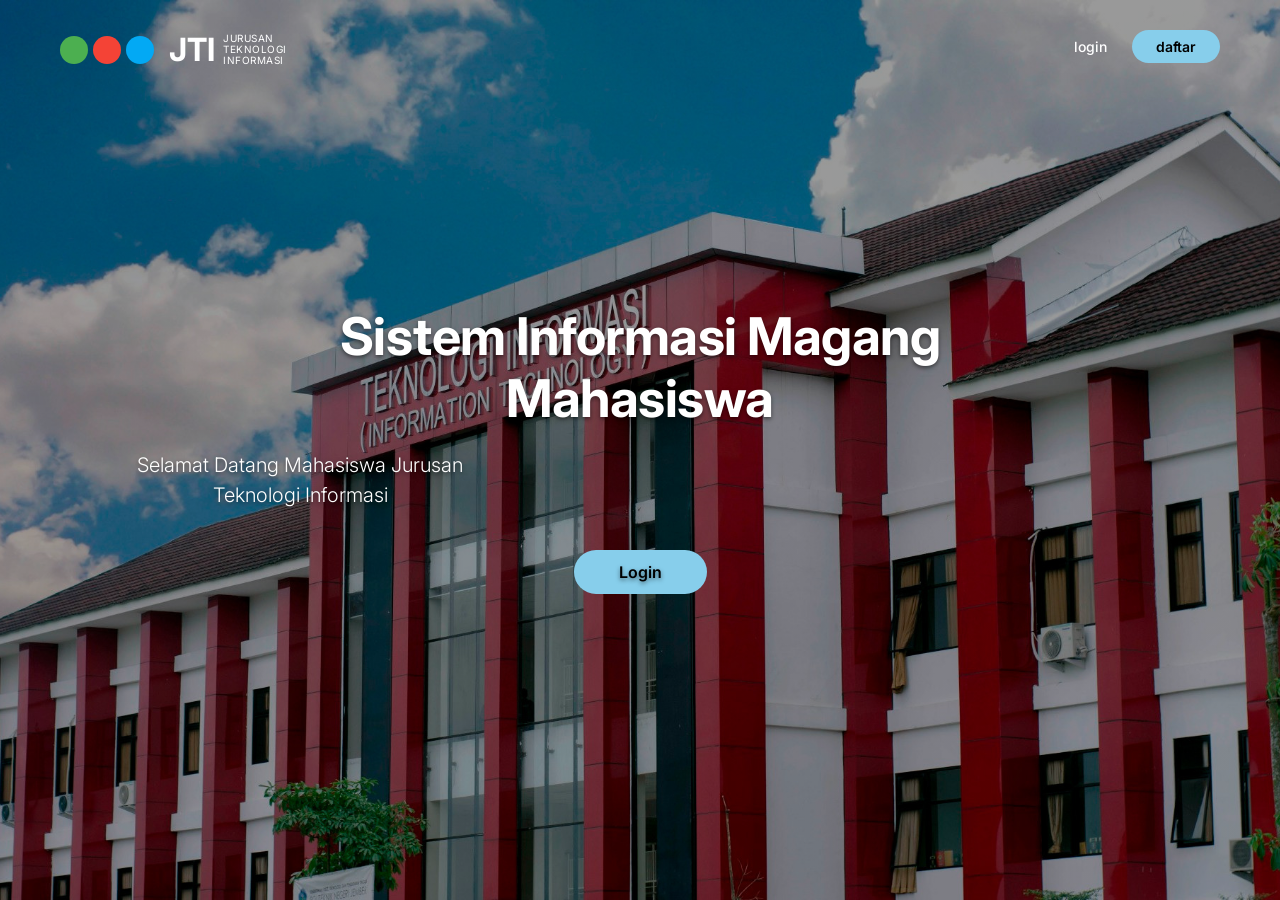
==== index.html @ 11f11c20 "fito" ====
<!DOCTYPE html>
<html lang="id">
<head>
    <meta charset="UTF-8">
    <meta name="viewport" content="width=device-width, initial-scale=1.0">
    <title>Sistem Informasi Magang Mahasiswa - Home</title>
    <!-- Use Google Fonts -->
    <link rel="preconnect" href="https://fonts.googleapis.com">
    <link rel="preconnect" href="https://fonts.gstatic.com" crossorigin>
    <link href="https://fonts.googleapis.com/css2?family=Inter:wght@300;400;600;700&display=swap" rel="stylesheet">
    <link rel="stylesheet" href="style.css">
</head>
<body>

    <div class="background-container"></div>

    <header class="navbar">
        <a href="index.html" class="logo-container">
            <div class="logo-icons">
                <div class="logo-icon y"></div>
                <div class="logo-icon b"></div>
                <div class="logo-icon c"></div>
            </div>
            <div class="logo-text">
                <span class="logo-text-inner">
                    <span class="logo-text-jti">JTI</span>
                    <span class="logo-text-desc">JURUSAN<br>TEKNOLOGI<br>INFORMASI</span>
                </span>
            </div>
        </a>
        <div class="nav-links">
            <a href="login.html" id="link-login">login</a>
            <a href="register.html" id="link-daftar" class="btn-daftar">daftar</a>
        </div>
    </header>

    <div id="app" class="home-padding">
        <!-- HOME VIEW -->
        <section class="home-view">
            <h1>Sistem Informasi Magang<br>Mahasiswa</h1>
            <p>Selamat Datang Mahasiswa Jurusan<br>Teknologi Informasi</p>
            <a href="login.html" class="btn-login-home">Login</a>
        </section>
    </div>

</body>
</html>
---- style.css ----
:root {
    --primary-color: #87CEEB;
    /* Light blue */
    --bg-glass: rgba(0, 0, 0, 0.4);
    --border-glass: rgba(255, 255, 255, 0.2);
    --text-color: #FFFFFF;
    --input-bg: rgba(255, 255, 255, 0.1);
}

* {
    box-sizing: border-box;
    margin: 0;
    padding: 0;
    font-family: 'Inter', sans-serif;
}

body,
html {
    height: 100%;
    width: 100%;
    overflow: hidden;
    background-color: transparent;
}

/* Background setup */
.background-container {
    position: fixed;
    top: 0;
    left: 0;
    width: 100vw;
    height: 100vh;
    z-index: -1;
    /* Background image */
    background-image: linear-gradient(rgba(0, 0, 0, 0.4), rgba(0, 0, 0, 0.4)), url('bg.jpg');
    background-size: cover;
    background-position: center;
    background-repeat: no-repeat;
}

/* Navbar */
.navbar {
    position: fixed;
    top: 0;
    left: 0;
    width: 100%;
    padding: 30px 60px;
    display: flex;
    justify-content: space-between;
    align-items: flex-start;
    z-index: 10;
}

.logo-container {
    display: flex;
    align-items: center;
    gap: 15px;
    color: var(--text-color);
    text-decoration: none;
    cursor: pointer;
}

.logo-icons {
    display: flex;
    gap: 5px;
    align-items: center;
}

.logo-icon {
    width: 28px;
    height: 28px;
    border-radius: 50%;
    display: flex;
    justify-content: center;
    align-items: center;
    color: #000;
    font-weight: bold;
    font-size: 14px;
}

.logo-icon.y {
    background-color: #4CAF50;
    color: white;
}

/* Green */
.logo-icon.b {
    background-color: #F44336;
    color: white;
}

/* Red */
.logo-icon.c {
    background-color: #03A9F4;
    color: white;
}

/* Blue */

.logo-text {
    color: white;
    text-transform: uppercase;
}

.logo-text-inner {
    display: inline-flex;
    align-items: center;
    gap: 8px;
}

.logo-text-jti {
    font-size: 32px;
    font-weight: 700;
}

.logo-text-desc {
    font-size: 10px;
    line-height: 1.1;
    font-weight: 400;
    letter-spacing: 0.5px;
}

.nav-links {
    display: flex;
    gap: 25px;
    align-items: center;
}

.nav-links a {
    color: var(--text-color);
    text-decoration: none;
    font-size: 14px;
    font-weight: 500;
    transition: opacity 0.3s;
}

.nav-links a:hover {
    opacity: 0.8;
}

.btn-daftar {
    background-color: var(--primary-color);
    color: #000 !important;
    padding: 8px 24px;
    border-radius: 20px;
    font-weight: 600 !important;
}

/* App Container */
#app {
    width: 100%;
    height: 100%;
    display: flex;
    justify-content: center;
    align-items: center;
    position: relative;
    padding-top: 100px;
    /* Offset for navbar */
    animation: fadeIn 0.5s ease-in-out;
}

#app.home-padding {
    padding-top: 0;
}

@keyframes fadeIn {
    from {
        opacity: 0;
        transform: translateY(10px);
    }

    to {
        opacity: 1;
        transform: translateY(0);
    }
}

/* --- Home View --- */
.home-view {
    flex-direction: column;
    justify-content: center;
    align-items: center;
    text-align: center;
    color: var(--text-color);
    text-shadow: 0 2px 4px rgba(0, 0, 0, 0.5);
    width: 100%;
}

.home-view h1 {
    font-size: 52px;
    font-weight: 700;
    margin-bottom: 20px;
    letter-spacing: -0.5px;
    line-height: 1.2;
}

.home-view p {
    font-size: 20px;
    font-weight: 300;
    margin-bottom: 40px;
    max-width: 600px;
    line-height: 1.5;
}

.btn-login-home {
    background-color: var(--primary-color);
    color: #000;
    text-decoration: none;
    padding: 12px 45px;
    border-radius: 30px;
    font-weight: 600;
    font-size: 16px;
    transition: transform 0.2s, box-shadow 0.2s;
    border: none;
    cursor: pointer;
    display: inline-block;
}

.btn-login-home:hover {
    transform: translateY(-2px);
    box-shadow: 0 4px 12px rgba(135, 206, 235, 0.4);
}

/* --- Split Layouts (Login & Register) --- */
.split-layout {
    display: flex;
    width: 100%;
    height: 100%;
}

.split-half {
    flex: 1;
    display: flex;
    flex-direction: column;
    justify-content: center;
    padding: 0 10%;
    color: var(--text-color);
    position: relative;
}

/* Form styling */
.form-container {
    background: var(--bg-glass);
    backdrop-filter: blur(10px);
    -webkit-backdrop-filter: blur(10px);
    border: 1px solid var(--border-glass);
    padding: 40px;
    border-radius: 12px;
    width: 100%;
    max-width: 420px;
    box-shadow: 0 8px 32px rgba(0, 0, 0, 0.3);
}

.form-container h2 {
    font-size: 26px;
    margin-bottom: 30px;
    text-align: center;
    font-weight: 600;
    text-shadow: 0 2px 4px rgba(0, 0, 0, 0.3);
}

.form-group {
    margin-bottom: 18px;
    display: flex;
    flex-direction: column;
    gap: 8px;
}

.form-group label {
    font-size: 13px;
    font-weight: 400;
    letter-spacing: 0.5px;
    color: #ddd;
}

.form-group input,
.form-group select {
    width: 100%;
    padding: 12px 15px;
    background: var(--input-bg);
    border: 1px solid var(--border-glass);
    border-radius: 6px;
    color: white;
    font-size: 14px;
    outline: none;
    transition: border-color 0.3s, background-color 0.3s;
}

.form-group input::placeholder {
    color: rgba(255, 255, 255, 0.6);
    font-weight: 300;
    font-size: 13px;
}

.form-group input:focus,
.form-group select:focus {
    border-color: var(--primary-color);
    background: rgba(255, 255, 255, 0.15);
}

.form-group select option {
    background-color: #333;
    color: white;
}

.btn-submit {
    background-color: var(--primary-color);
    color: #000;
    border: none;
    padding: 12px;
    border-radius: 25px;
    width: 120px;
    font-weight: 600;
    font-size: 14px;
    cursor: pointer;
    margin: 25px auto 0;
    display: block;
    transition: transform 0.2s, box-shadow 0.2s;
}

.btn-submit:hover {
    transform: translateY(-2px);
    box-shadow: 0 4px 12px rgba(135, 206, 235, 0.4);
}

/* Text Block (SIMM description) */
.text-block {
    max-width: 450px;
    text-shadow: 0 2px 4px rgba(0, 0, 0, 0.5);
}

.text-block h2 {
    font-size: 56px;
    font-weight: 700;
    margin-bottom: 25px;
    letter-spacing: 1px;
}

.text-block p {
    font-size: 15px;
    line-height: 1.6;
    font-weight: 600;
    color: #fff;
    word-wrap: break-word;
    text-transform: uppercase;
}

/* Utility for centering text block */
.flex-end {
    align-items: flex-end;
    text-align: right;
}

.flex-start {
    align-items: flex-start;
    text-align: left;
}

/* Dropdown custom style */
select.form-control {
    appearance: none;
}
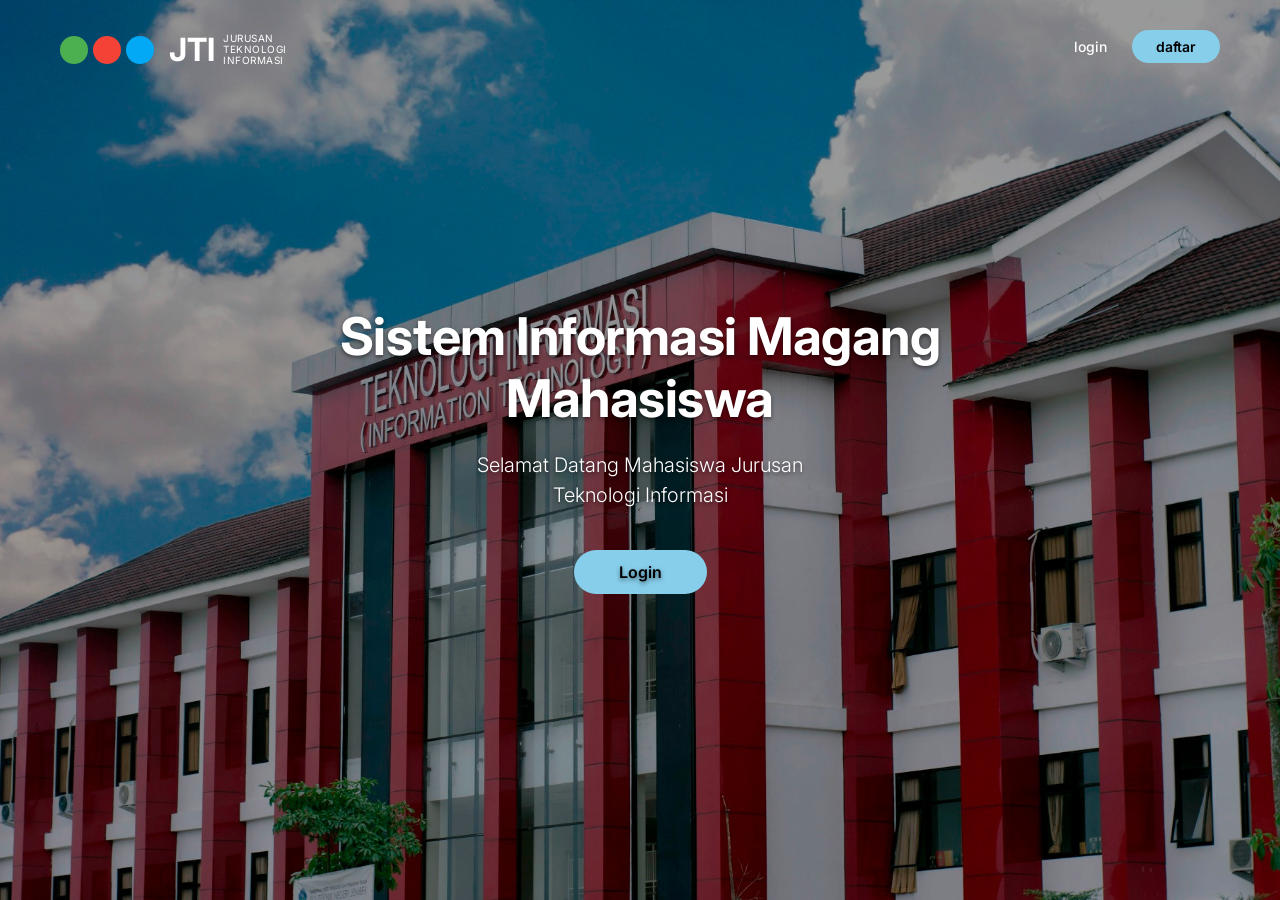
==== commit fdc7c05e: "Mengubah isi file dan membuat folder baru" ====
--- a/index.html
+++ b/index.html
@@ -8,7 +8,7 @@
     <link rel="preconnect" href="https://fonts.googleapis.com">
     <link rel="preconnect" href="https://fonts.gstatic.com" crossorigin>
     <link href="https://fonts.googleapis.com/css2?family=Inter:wght@300;400;600;700&display=swap" rel="stylesheet">
-    <link rel="stylesheet" href="style.css">
+    <link rel="stylesheet" href="../css/style.css">
 </head>
 <body>
 
@@ -29,8 +29,8 @@
             </div>
         </a>
         <div class="nav-links">
-            <a href="login.html" id="link-login">login</a>
-            <a href="register.html" id="link-daftar" class="btn-daftar">daftar</a>
+            <a href="auth/login.html" id="link-login">login</a>
+            <a href="auth/register.html" id="link-daftar" class="btn-daftar">daftar</a>
         </div>
     </header>
 
@@ -39,7 +39,7 @@
         <section class="home-view">
             <h1>Sistem Informasi Magang<br>Mahasiswa</h1>
             <p>Selamat Datang Mahasiswa Jurusan<br>Teknologi Informasi</p>
-            <a href="login.html" class="btn-login-home">Login</a>
+            <a href="auth/login.html" class="btn-login-home">Login</a>
         </section>
     </div>
 
--- a/css/style.css
+++ b/css/style.css
@@ -0,0 +1,362 @@
+:root {
+    --primary-color: #87CEEB;
+    /* Light blue */
+    --bg-glass: rgba(0, 0, 0, 0.4);
+    --border-glass: rgba(255, 255, 255, 0.2);
+    --text-color: #FFFFFF;
+    --input-bg: rgba(255, 255, 255, 0.1);
+}
+
+* {
+    box-sizing: border-box;
+    margin: 0;
+    padding: 0;
+    font-family: 'Inter', sans-serif;
+}
+
+body,
+html {
+    height: 100%;
+    width: 100%;
+    overflow: hidden;
+    background-color: transparent;
+}
+
+/* Background setup */
+.background-container {
+    position: fixed;
+    top: 0;
+    left: 0;
+    width: 100vw;
+    height: 100vh;
+    z-index: -1;
+    /* Background image */
+    background-image: linear-gradient(rgba(0, 0, 0, 0.4), rgba(0, 0, 0, 0.4)), url('../assets/bg.jpg');
+    background-size: cover;
+    background-position: center;
+    background-repeat: no-repeat;
+}
+
+/* Navbar */
+.navbar {
+    position: fixed;
+    top: 0;
+    left: 0;
+    width: 100%;
+    padding: 30px 60px;
+    display: flex;
+    justify-content: space-between;
+    align-items: flex-start;
+    z-index: 10;
+}
+
+.logo-container {
+    display: flex;
+    align-items: center;
+    gap: 15px;
+    color: var(--text-color);
+    text-decoration: none;
+    cursor: pointer;
+}
+
+.logo-icons {
+    display: flex;
+    gap: 5px;
+    align-items: center;
+}
+
+.logo-icon {
+    width: 28px;
+    height: 28px;
+    border-radius: 50%;
+    display: flex;
+    justify-content: center;
+    align-items: center;
+    color: #000;
+    font-weight: bold;
+    font-size: 14px;
+}
+
+.logo-icon.y {
+    background-color: #4CAF50;
+    color: white;
+}
+
+/* Green */
+.logo-icon.b {
+    background-color: #F44336;
+    color: white;
+}
+
+/* Red */
+.logo-icon.c {
+    background-color: #03A9F4;
+    color: white;
+}
+
+/* Blue */
+
+.logo-text {
+    color: white;
+    text-transform: uppercase;
+}
+
+.logo-text-inner {
+    display: inline-flex;
+    align-items: center;
+    gap: 8px;
+}
+
+.logo-text-jti {
+    font-size: 32px;
+    font-weight: 700;
+}
+
+.logo-text-desc {
+    font-size: 10px;
+    line-height: 1.1;
+    font-weight: 400;
+    letter-spacing: 0.5px;
+}
+
+.nav-links {
+    display: flex;
+    gap: 25px;
+    align-items: center;
+}
+
+.nav-links a {
+    color: var(--text-color);
+    text-decoration: none;
+    font-size: 14px;
+    font-weight: 500;
+    transition: opacity 0.3s;
+}
+
+.nav-links a:hover {
+    opacity: 0.8;
+}
+
+.btn-daftar {
+    background-color: var(--primary-color);
+    color: #000 !important;
+    padding: 8px 24px;
+    border-radius: 20px;
+    font-weight: 600 !important;
+}
+
+/* App Container */
+#app {
+    width: 100%;
+    height: 100%;
+    display: flex;
+    justify-content: center;
+    align-items: center;
+    position: relative;
+    padding-top: 100px;
+    /* Offset for navbar */
+    animation: fadeIn 0.5s ease-in-out;
+}
+
+#app.home-padding {
+    padding-top: 0;
+}
+
+@keyframes fadeIn {
+    from {
+        opacity: 0;
+        transform: translateY(10px);
+    }
+
+    to {
+        opacity: 1;
+        transform: translateY(0);
+    }
+}
+
+/* --- Home View --- */
+.home-view {
+    display: flex;
+    flex-direction: column;
+    justify-content: center;
+    align-items: center;
+    text-align: center;
+    color: var(--text-color);
+    text-shadow: 0 2px 4px rgba(0, 0, 0, 0.5);
+    width: 100%;
+}
+
+.home-view h1 {
+    font-size: 52px;
+    font-weight: 700;
+    margin-bottom: 20px;
+    letter-spacing: -0.5px;
+    line-height: 1.2;
+}
+
+.home-view p {
+    font-size: 20px;
+    font-weight: 300;
+    margin-bottom: 40px;
+    max-width: 600px;
+    line-height: 1.5;
+}
+
+.btn-login-home {
+    background-color: var(--primary-color);
+    color: #000;
+    text-decoration: none;
+    padding: 12px 45px;
+    border-radius: 30px;
+    font-weight: 600;
+    font-size: 16px;
+    transition: transform 0.2s, box-shadow 0.2s;
+    border: none;
+    cursor: pointer;
+    display: inline-block;
+}
+
+.btn-login-home:hover {
+    transform: translateY(-2px);
+    box-shadow: 0 4px 12px rgba(135, 206, 235, 0.4);
+}
+
+/* --- Split Layouts (Login & Register) --- */
+.split-layout {
+    display: flex;
+    width: 100%;
+    height: 100%;
+}
+
+.split-half {
+    flex: 1;
+    display: flex;
+    flex-direction: column;
+    justify-content: center;
+    padding: 0 10%;
+    color: var(--text-color);
+    position: relative;
+}
+
+/* Form styling */
+.form-container {
+    background: var(--bg-glass);
+    backdrop-filter: blur(10px);
+    -webkit-backdrop-filter: blur(10px);
+    border: 1px solid var(--border-glass);
+    padding: 40px;
+    border-radius: 12px;
+    width: 100%;
+    max-width: 420px;
+    box-shadow: 0 8px 32px rgba(0, 0, 0, 0.3);
+}
+
+.form-container h2 {
+    font-size: 26px;
+    margin-bottom: 30px;
+    text-align: center;
+    font-weight: 600;
+    text-shadow: 0 2px 4px rgba(0, 0, 0, 0.3);
+}
+
+.form-group {
+    margin-bottom: 18px;
+    display: flex;
+    flex-direction: column;
+    gap: 8px;
+}
+
+.form-group label {
+    font-size: 13px;
+    font-weight: 400;
+    letter-spacing: 0.5px;
+    color: #ddd;
+}
+
+.form-group input,
+.form-group select {
+    width: 100%;
+    padding: 12px 15px;
+    background: var(--input-bg);
+    border: 1px solid var(--border-glass);
+    border-radius: 6px;
+    color: white;
+    font-size: 14px;
+    outline: none;
+    transition: border-color 0.3s, background-color 0.3s;
+}
+
+.form-group input::placeholder {
+    color: rgba(255, 255, 255, 0.6);
+    font-weight: 300;
+    font-size: 13px;
+}
+
+.form-group input:focus,
+.form-group select:focus {
+    border-color: var(--primary-color);
+    background: rgba(255, 255, 255, 0.15);
+}
+
+.form-group select option {
+    background-color: #333;
+    color: white;
+}
+
+.btn-submit {
+    background-color: var(--primary-color);
+    color: #000;
+    border: none;
+    padding: 12px;
+    border-radius: 25px;
+    width: 120px;
+    font-weight: 600;
+    font-size: 14px;
+    cursor: pointer;
+    margin: 25px auto 0;
+    display: block;
+    transition: transform 0.2s, box-shadow 0.2s;
+}
+
+.btn-submit:hover {
+    transform: translateY(-2px);
+    box-shadow: 0 4px 12px rgba(135, 206, 235, 0.4);
+}
+
+/* Text Block (SIMM description) */
+.text-block {
+    max-width: 450px;
+    text-shadow: 0 2px 4px rgba(0, 0, 0, 0.5);
+}
+
+.text-block h2 {
+    font-size: 56px;
+    font-weight: 700;
+    margin-bottom: 25px;
+    letter-spacing: 1px;
+}
+
+.text-block p {
+    font-size: 15px;
+    line-height: 1.6;
+    font-weight: 600;
+    color: #fff;
+    word-wrap: break-word;
+    text-transform: uppercase;
+}
+
+/* Utility for centering text block */
+.flex-end {
+    align-items: flex-end;
+    text-align: right;
+}
+
+.flex-start {
+    align-items: flex-start;
+    text-align: left;
+}
+
+/* Dropdown custom style */
+select.form-control {
+    appearance: none;
+}
